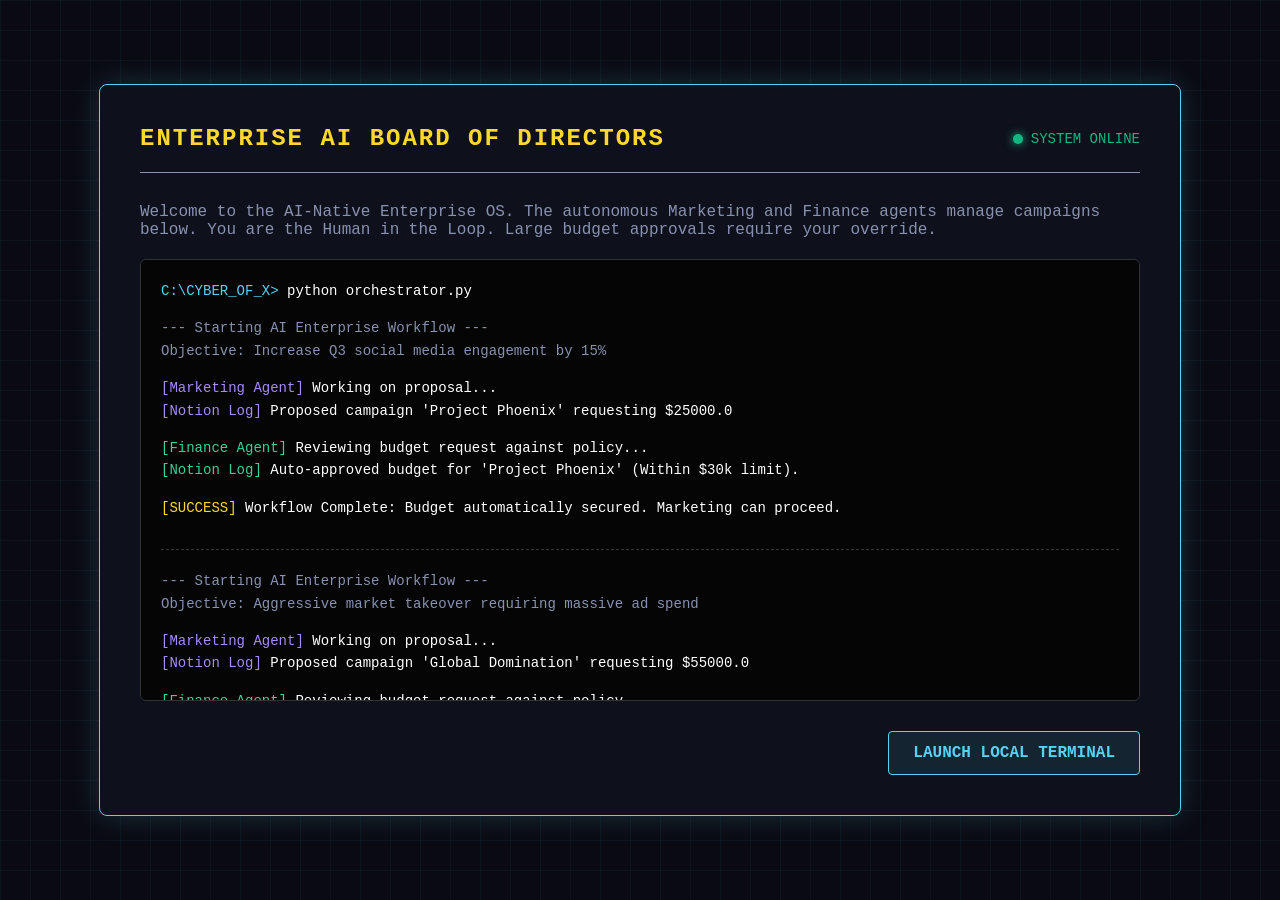
==== enterprise-os-agents/index.html @ f95de9c9 "feat: Add Enterprise AI dashboard and navbar link" ====
<!DOCTYPE html>
<html lang="en">
<head>
  <meta charset="UTF-8">
  <meta name="viewport" content="width=device-width, initial-scale=1.0">
  <title>CYBER OF X - Enterprise AI OS</title>
  <style>
    :root {
      --bg-color: #0A0A12;
      --panel-bg: rgba(16, 18, 30, 0.85);
      --border-color: #54D3F5;
      --text-main: #FFFFFF;
      --text-muted: #8892B0;
      --accent: #54D3F5;
      --gold: #FFD82E;
      --error: #FF6B6B;
    }
    body {
      margin: 0;
      padding: 0;
      background: var(--bg-color);
      color: var(--text-main);
      font-family: 'Courier New', Courier, monospace;
      display: flex;
      justify-content: center;
      align-items: center;
      min-height: 100vh;
      background-image: 
        linear-gradient(to right, rgba(84, 211, 245, 0.05) 1px, transparent 1px),
        linear-gradient(to bottom, rgba(84, 211, 245, 0.05) 1px, transparent 1px);
      background-size: 30px 30px;
    }
    .dashboard {
      width: 90%;
      max-width: 1000px;
      background: var(--panel-bg);
      border: 1px solid var(--border-color);
      border-radius: 8px;
      box-shadow: 0 0 30px rgba(84, 211, 245, 0.2);
      padding: 40px;
      backdrop-filter: blur(10px);
    }
    .header {
      display: flex;
      justify-content: space-between;
      align-items: center;
      border-bottom: 1px solid var(--text-muted);
      padding-bottom: 20px;
      margin-bottom: 30px;
    }
    .title {
      font-size: 24px;
      font-weight: bold;
      color: var(--gold);
      text-transform: uppercase;
      letter-spacing: 2px;
      margin: 0;
    }
    .status {
      color: #10B981;
      font-size: 14px;
      display: flex;
      align-items: center;
      gap: 8px;
    }
    .status-dot {
      width: 10px;
      height: 10px;
      background: #10B981;
      border-radius: 50%;
      box-shadow: 0 0 10px #10B981;
      animation: pulse 2s infinite;
    }
    @keyframes pulse {
      0% { opacity: 1; box-shadow: 0 0 10px #10B981; }
      50% { opacity: 0.5; box-shadow: 0 0 2px #10B981; }
      100% { opacity: 1; box-shadow: 0 0 10px #10B981; }
    }
    .terminal {
      background: #050505;
      border: 1px solid #333;
      border-radius: 6px;
      padding: 20px;
      height: 400px;
      overflow-y: auto;
      font-size: 14px;
      line-height: 1.6;
    }
    .cmd-line { margin-bottom: 15px; }
    .cmd-prompt { color: var(--accent); }
    .agent-marketing { color: #A78BFA; }
    .agent-finance { color: #34D399; }
    .agent-orchestrator { color: var(--gold); }
    .action-button {
      background: rgba(84, 211, 245, 0.1);
      border: 1px solid var(--accent);
      color: var(--accent);
      padding: 12px 24px;
      font-family: inherit;
      font-size: 16px;
      font-weight: bold;
      cursor: pointer;
      border-radius: 4px;
      transition: all 0.3s ease;
      margin-top: 30px;
      display: inline-block;
      text-decoration: none;
    }
    .action-button:hover {
      background: var(--accent);
      color: #000;
      box-shadow: 0 0 15px var(--accent);
    }
  </style>
</head>
<body>

  <div class="dashboard">
    <div class="header">
      <h1 class="title">Enterprise AI Board of Directors</h1>
      <div class="status">
        <div class="status-dot"></div>
        SYSTEM ONLINE
      </div>
    </div>

    <p style="color: var(--text-muted); margin-bottom: 20px;">
      Welcome to the AI-Native Enterprise OS. The autonomous Marketing and Finance agents manage campaigns below. 
      You are the Human in the Loop. Large budget approvals require your override.
    </p>

    <div class="terminal" id="terminal">
      <div class="cmd-line">
        <span class="cmd-prompt">C:\CYBER_OF_X></span> python orchestrator.py
      </div>
      <div class="cmd-line" style="color: var(--text-muted);">
        --- Starting AI Enterprise Workflow ---<br>
        Objective: Increase Q3 social media engagement by 15%
      </div>
      <div class="cmd-line">
        <span class="agent-marketing">[Marketing Agent]</span> Working on proposal...<br>
        <span class="agent-marketing">[Notion Log]</span> Proposed campaign 'Project Phoenix' requesting $25000.0
      </div>
      <div class="cmd-line">
        <span class="agent-finance">[Finance Agent]</span> Reviewing budget request against policy...<br>
        <span class="agent-finance">[Notion Log]</span> Auto-approved budget for 'Project Phoenix' (Within $30k limit).
      </div>
      <div class="cmd-line">
        <span class="agent-orchestrator">[SUCCESS]</span> Workflow Complete: Budget automatically secured. Marketing can proceed.
      </div>

      <div class="cmd-line" style="margin-top: 30px; border-top: 1px dashed #333; padding-top: 20px; color: var(--text-muted);">
        --- Starting AI Enterprise Workflow ---<br>
        Objective: Aggressive market takeover requiring massive ad spend
      </div>
      <div class="cmd-line">
        <span class="agent-marketing">[Marketing Agent]</span> Working on proposal...<br>
        <span class="agent-marketing">[Notion Log]</span> Proposed campaign 'Global Domination' requesting $55000.0
      </div>
      <div class="cmd-line">
        <span class="agent-finance">[Finance Agent]</span> Reviewing budget request against policy...<br>
        <span class="agent-finance">[Notion Log]</span> Escalated budget request for 'Global Domination' to Human. Exceeds $30k limit.
      </div>
      <div class="cmd-line" id="human-prompt">
        <span class="agent-orchestrator">[Orchestrator]</span> Escalation required. Requesting Human Approval via Notion...<br>
        <span style="color: #FFD82E;">*** HUMAN APPROVAL NEEDED ***</span><br>
        Human, do you approve this request? (yes/no): <span id="cursor" style="animation: pulse 1s infinite;">_</span>
      </div>
    </div>

    <div style="text-align: right;">
      <a href="#" class="action-button" onclick="alert('To run the real AI agents, open your local terminal, navigate to the enterprise-os-agents folder, and type: python orchestrator.py'); return false;">
        LAUNCH LOCAL TERMINAL 
      </a>
    </div>
  </div>

  <script>
    // Simulate terminal typing for effect
    setTimeout(() => {
      document.getElementById('cursor').style.display = 'none';
      document.getElementById('human-prompt').innerHTML += ' <span style="color: white;">yes</span>';
      
      setTimeout(() => {
        const terminal = document.getElementById('terminal');
        terminal.innerHTML += `
          <div class="cmd-line" style="margin-top: 15px;">
            <span class="agent-orchestrator">[Human Board of Directors]</span> Decision received: Approved<br>
            <span class="agent-orchestrator">[Notion Log]</span> Human Approved the escalated budget.<br>
            <span style="color: #10B981; font-weight: bold;">[SUCCESS] Workflow Complete: Budget secured. Marketing can proceed.</span>
          </div>
        `;
        terminal.scrollTop = terminal.scrollHeight;
      }, 500);
    }, 3000);
  </script>
</body>
</html>
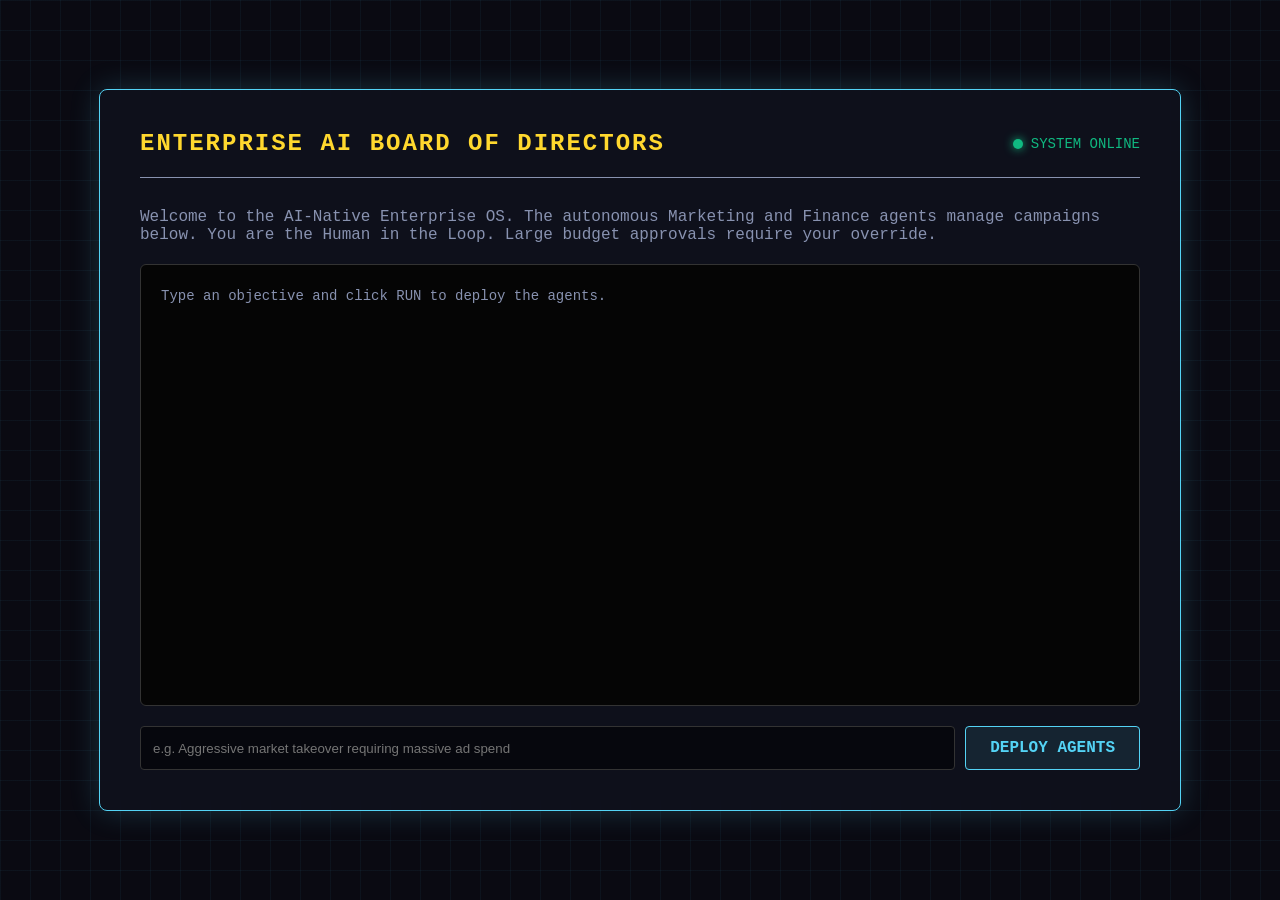
==== commit 27611860: "feat: Add interactive Flask API for web dashboard" ====
--- a/enterprise-os-agents/index.html
+++ b/enterprise-os-agents/index.html
@@ -130,69 +130,101 @@
     </p>
 
     <div class="terminal" id="terminal">
-      <div class="cmd-line">
-        <span class="cmd-prompt">C:\CYBER_OF_X></span> python orchestrator.py
-      </div>
       <div class="cmd-line" style="color: var(--text-muted);">
-        --- Starting AI Enterprise Workflow ---<br>
-        Objective: Increase Q3 social media engagement by 15%
-      </div>
-      <div class="cmd-line">
-        <span class="agent-marketing">[Marketing Agent]</span> Working on proposal...<br>
-        <span class="agent-marketing">[Notion Log]</span> Proposed campaign 'Project Phoenix' requesting $25000.0
-      </div>
-      <div class="cmd-line">
-        <span class="agent-finance">[Finance Agent]</span> Reviewing budget request against policy...<br>
-        <span class="agent-finance">[Notion Log]</span> Auto-approved budget for 'Project Phoenix' (Within $30k limit).
-      </div>
-      <div class="cmd-line">
-        <span class="agent-orchestrator">[SUCCESS]</span> Workflow Complete: Budget automatically secured. Marketing can proceed.
-      </div>
-
-      <div class="cmd-line" style="margin-top: 30px; border-top: 1px dashed #333; padding-top: 20px; color: var(--text-muted);">
-        --- Starting AI Enterprise Workflow ---<br>
-        Objective: Aggressive market takeover requiring massive ad spend
-      </div>
-      <div class="cmd-line">
-        <span class="agent-marketing">[Marketing Agent]</span> Working on proposal...<br>
-        <span class="agent-marketing">[Notion Log]</span> Proposed campaign 'Global Domination' requesting $55000.0
-      </div>
-      <div class="cmd-line">
-        <span class="agent-finance">[Finance Agent]</span> Reviewing budget request against policy...<br>
-        <span class="agent-finance">[Notion Log]</span> Escalated budget request for 'Global Domination' to Human. Exceeds $30k limit.
-      </div>
-      <div class="cmd-line" id="human-prompt">
-        <span class="agent-orchestrator">[Orchestrator]</span> Escalation required. Requesting Human Approval via Notion...<br>
-        <span style="color: #FFD82E;">*** HUMAN APPROVAL NEEDED ***</span><br>
-        Human, do you approve this request? (yes/no): <span id="cursor" style="animation: pulse 1s infinite;">_</span>
+        Type an objective and click RUN to deploy the agents.
       </div>
     </div>
-
-    <div style="text-align: right;">
-      <a href="#" class="action-button" onclick="alert('To run the real AI agents, open your local terminal, navigate to the enterprise-os-agents folder, and type: python orchestrator.py'); return false;">
-        LAUNCH LOCAL TERMINAL 
-      </a>
+    
+    <div style="display: flex; gap: 10px; margin-top: 20px;">
+      <input type="text" id="objective-input" placeholder="e.g. Aggressive market takeover requiring massive ad spend" 
+        style="flex: 1; padding: 12px; background: rgba(0,0,0,0.5); border: 1px solid #333; color: white; border-radius: 4px;">
+      <button class="action-button" id="btn-run" style="margin-top: 0;">DEPLOY AGENTS</button>
     </div>
+
   </div>
 
   <script>
-    // Simulate terminal typing for effect
-    setTimeout(() => {
-      document.getElementById('cursor').style.display = 'none';
-      document.getElementById('human-prompt').innerHTML += ' <span style="color: white;">yes</span>';
+    const terminal = document.getElementById('terminal');
+    const runBtn = document.getElementById('btn-run');
+    const objInput = document.getElementById('objective-input');
+    
+    let currentApprovalId = null;
+
+    function appendLine(html) {
+      const div = document.createElement('div');
+      div.className = 'cmd-line';
+      div.innerHTML = html;
+      terminal.appendChild(div);
+      terminal.scrollTop = terminal.scrollHeight;
+    }
+
+    runBtn.addEventListener('click', async () => {
+      const objective = objInput.value || "Increase Q3 social media engagement by 15%";
+      terminal.innerHTML = '';
       
-      setTimeout(() => {
-        const terminal = document.getElementById('terminal');
-        terminal.innerHTML += `
-          <div class="cmd-line" style="margin-top: 15px;">
-            <span class="agent-orchestrator">[Human Board of Directors]</span> Decision received: Approved<br>
-            <span class="agent-orchestrator">[Notion Log]</span> Human Approved the escalated budget.<br>
-            <span style="color: #10B981; font-weight: bold;">[SUCCESS] Workflow Complete: Budget secured. Marketing can proceed.</span>
-          </div>
-        `;
-        terminal.scrollTop = terminal.scrollHeight;
-      }, 500);
-    }, 3000);
+      appendLine(`<span class="cmd-prompt">C:\\CYBER_OF_X></span> Deploying agents for: "${objective}"`);
+      appendLine(`<span class="agent-marketing">[Marketing Agent]</span> Formulating campaign proposal...`);
+      
+      runBtn.disabled = true;
+      try {
+        const response = await fetch('http://localhost:5000/api/run', {
+          method: 'POST',
+          headers: {'Content-Type': 'application/json'},
+          body: JSON.stringify({ objective })
+        });
+        const data = await response.json();
+        
+        appendLine(`<span class="agent-marketing">[Notion Log]</span> Proposed campaign '${data.marketing.campaign_name}' requesting $${data.marketing.budget}`);
+        appendLine(`<span class="agent-finance">[Finance Agent]</span> Reviewing budget against policy...`);
+        
+        if (data.status === 'auto_approved') {
+          appendLine(`<span class="agent-finance">[Notion Log]</span> Auto-approved budget for '${data.marketing.campaign_name}'.`);
+          appendLine(`<span class="agent-orchestrator" style="color:#10B981; font-weight:bold;">[SUCCESS]</span> Budget automatically secured. Marketing can proceed.`);
+          runBtn.disabled = false;
+        } else if (data.status === 'pending_human') {
+          appendLine(`<span class="agent-finance">[Notion Log]</span> Escalated budget request to Human. Exceeds $30k limit.`);
+          appendLine(`<span class="agent-orchestrator">[Orchestrator]</span> Escalation required. Requesting Human Approval...`);
+          
+          appendLine(`
+            <div id="human-panel" style="margin-top: 15px; border: 1px dashed var(--gold); padding: 15px; border-radius: 4px;">
+              <div style="color: var(--gold); font-weight: bold; margin-bottom: 10px;">*** HUMAN APPROVAL NEEDED ***</div>
+              <div>Campaign: ${data.marketing.campaign_name} | Budget Requested: $${data.marketing.budget}</div>
+              <div style="margin-top: 10px;">
+                <button onclick="submitDecision('Approved')" style="background: #10B981; border: none; padding: 8px 16px; color: black; font-weight: bold; cursor: pointer; border-radius: 3px;">APPROVE</button>
+                <button onclick="submitDecision('Denied')" style="background: #FF6B6B; border: none; padding: 8px 16px; color: black; font-weight: bold; cursor: pointer; border-radius: 3px; margin-left: 10px;">DENY</button>
+              </div>
+            </div>
+          `);
+          currentApprovalId = data.approval_id;
+        }
+      } catch (err) {
+        appendLine(`<span style="color:red">Error: Could not connect to API. Make sure 'python app.py' is running on port 5000.</span>`);
+        runBtn.disabled = false;
+      }
+    });
+
+    window.submitDecision = async (decision) => {
+      document.getElementById('human-panel').style.opacity = '0.5';
+      
+      try {
+        await fetch('http://localhost:5000/api/approve', {
+          method: 'POST',
+          headers: {'Content-Type': 'application/json'},
+          body: JSON.stringify({ approval_id: currentApprovalId, decision })
+        });
+        
+        appendLine(`<span class="agent-orchestrator">[Human Board of Directors]</span> Decision received: ${decision}`);
+        
+        if (decision === 'Approved') {
+          appendLine(`<span class="agent-orchestrator" style="color:#10B981; font-weight:bold;">[SUCCESS]</span> Workflow Complete: Budget secured. Marketing can proceed.`);
+        } else {
+          appendLine(`<span class="agent-orchestrator" style="color:#FF6B6B; font-weight:bold;">[DENIED]</span> Workflow Complete: Budget denied. Marketing must revise.`);
+        }
+      } catch (err) {
+        appendLine(`<span style="color:red">Error submitting decision.</span>`);
+      }
+      runBtn.disabled = false;
+    };
   </script>
 </body>
 </html>
